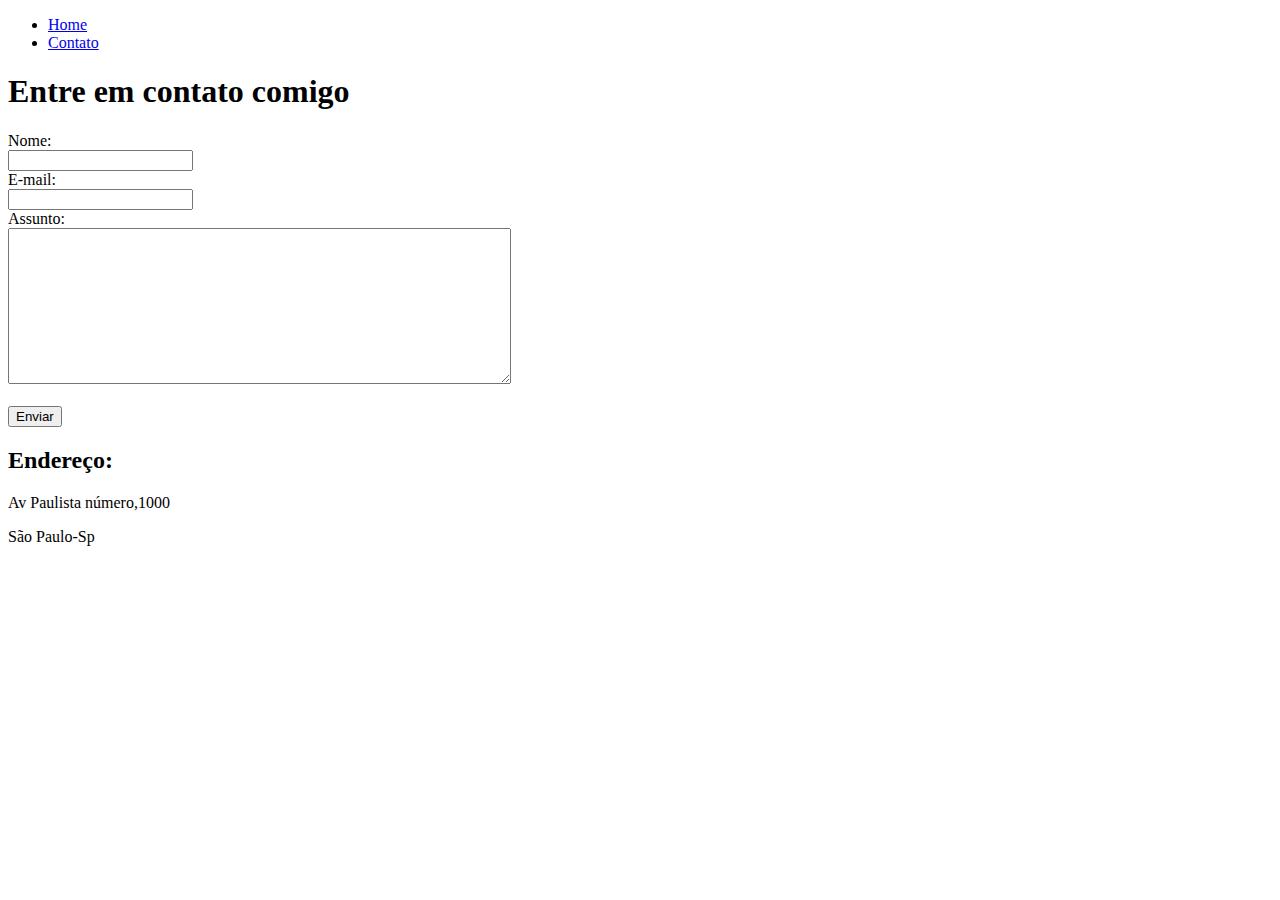
==== contato.html @ 6ad4bf28 "subindo atividade fundamentos web" ====
<!DOCTYPE html>
<html lang="pt-br">
<head>
    <meta charset="UTF-8">
    <meta http-equiv="X-UA-Compatible" content="IE=edge">
    <meta name="viewport" content="width=device-width, initial-scale=1.0">
    <title>Contato</title>
</head>
<body>
    <ul>
        <li>
            <a href="index.html">Home</a>
        </li>
        <li>
            <a href="contato.html">Contato</a>
        </li>
     </ul>
    <h1>Entre em contato comigo</h1>

    <form>
        <label for="nome">Nome:</label><br>
        <input type="text" id= "nome">
        <br>
        <label for="email">E-mail:</label><br>
        <input type="text" id= "email">
        <br>
        <label for="assunto">Assunto:</label><br>
        <textarea name="" id="" cols="60" rows="10"></textarea>
        <br>
        <br>

        <button>Enviar</button>
    </form>
    <h2>Endereço:</h2>
    <p>Av Paulista número,1000</p>
    <p>São Paulo-Sp</p>
    <iframe src="https://www.google.com/maps/embed?pb=!1m18!1m12!1m3!1d14628.392154576073!2d-46.66069239295171!3d-23.564922154894866!2m3!1f0!2f0!3f0!3m2!1i1024!2i768!4f13.1!3m3!1m2!1s0x94ce5994f2e15a7d%3A0xdeb92126793e5e90!2sAv.%20Paulista%2C%201000%20-%20Bela%20Vista%2C%20S%C3%A3o%20Paulo%20-%20SP%2C%2001310-100!5e0!3m2!1spt-BR!2sbr!4v1644469069299!5m2!1spt-BR!2sbr" width="400" height="150" style="border:0;" allowfullscreen="" loading="lazy"></iframe>
    
</body>
</html>
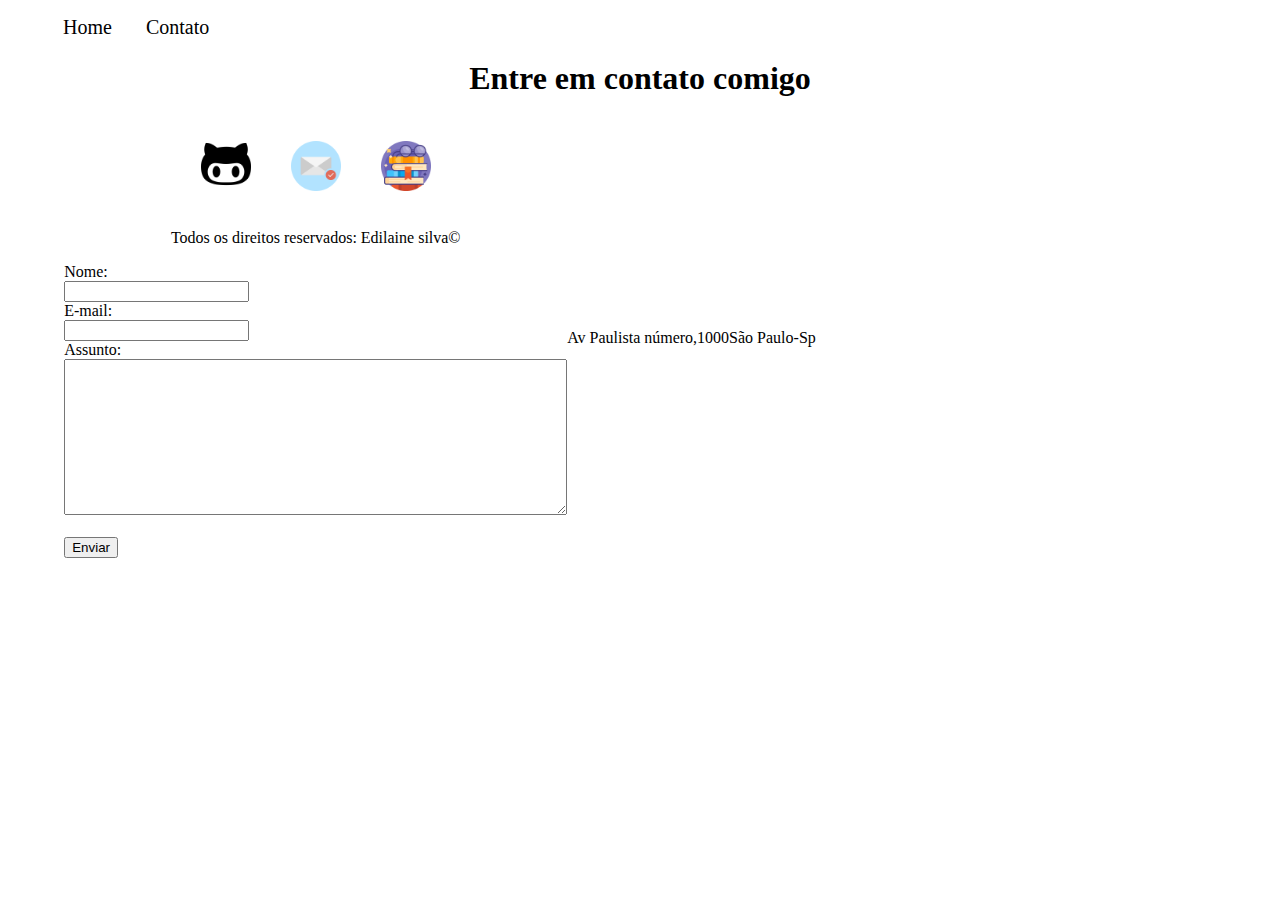
==== commit fd85b635: "aplicando estilização no site com css" ====
--- a/contato.html
+++ b/contato.html
@@ -5,18 +5,42 @@
     <meta http-equiv="X-UA-Compatible" content="IE=edge">
     <meta name="viewport" content="width=device-width, initial-scale=1.0">
     <title>Contato</title>
+    <link rel="stylesheet" href="assets/CSS/style.css">
 </head>
 <body>
-    <ul>
+    <ul id="menu">
         <li>
             <a href="index.html">Home</a>
         </li>
         <li>
             <a href="contato.html">Contato</a>
         </li>
-     </ul>
-    <h1>Entre em contato comigo</h1>
+     </ul id="menu">
+    <h1 class="center">Entre em contato comigo</h1>
+    <div class="container mb-50">
+        
+    <div>
+        <footer>
+    
+  
 
+            <div class="container">
+              <a href="https://github.com/Edilainesds" target="_blank">
+               <img class="tm-social p-30" src="assets/img/github-character.png" alt="Logo github">
+            </a>
+         
+         
+              
+              <img class="tm-social p-30" src="assets/img/icone email (1).png" alt="Icone email">
+              <img class="tm-social p-30" src="assets/img/icone livros.png" alt="Icone livros">
+            </div>
+         
+            <p class="center">
+             Todos os direitos reservados: Edilaine silva&copy;
+             </p>
+           </footer>
+
+      
     <form>
         <label for="nome">Nome:</label><br>
         <input type="text" id= "nome">
@@ -31,10 +55,16 @@
 
         <button>Enviar</button>
     </form>
-    <h2>Endereço:</h2>
+    </div>
+    <div id="menu"></div>
+
+   <div class="ml-50px"></div>
     <p>Av Paulista número,1000</p>
     <p>São Paulo-Sp</p>
     <iframe src="https://www.google.com/maps/embed?pb=!1m18!1m12!1m3!1d14628.392154576073!2d-46.66069239295171!3d-23.564922154894866!2m3!1f0!2f0!3f0!3m2!1i1024!2i768!4f13.1!3m3!1m2!1s0x94ce5994f2e15a7d%3A0xdeb92126793e5e90!2sAv.%20Paulista%2C%201000%20-%20Bela%20Vista%2C%20S%C3%A3o%20Paulo%20-%20SP%2C%2001310-100!5e0!3m2!1spt-BR!2sbr!4v1644469069299!5m2!1spt-BR!2sbr" width="400" height="150" style="border:0;" allowfullscreen="" loading="lazy"></iframe>
     
+    </div>
+    
+    
 </body>
 </html>--- a/assets/CSS/style.css
+++ b/assets/CSS/style.css
@@ -0,0 +1,66 @@
+/* Estilos da página index.html*/
+
+
+.center {
+    text-align: center;
+}
+
+.justify{
+    text-align: justify;
+
+}
+
+.container {
+    display: flex;
+    flex-flow: row;
+    justify-content: center ;
+    align-items: center;
+}
+
+#menu li {
+    display: inline;
+    padding: 15px;
+}
+
+#menu li a {
+    text-decoration: none;
+    color: black;
+    font-size: 20px;
+}
+
+#menu li a:hover {
+    color: blueviolet;
+}
+
+.p-30 {
+    padding: 20px;
+}
+
+.br-35 {
+border-radius: 75% ;
+}
+
+
+
+.wh-300 {
+    width: 300px;
+    height: 300px;
+}
+
+.tm-social{
+    width: 50px;
+    height: 50px;
+}
+
+
+.ml-50{
+   margin-left: 50px;
+}
+
+
+
+
+
+
+
+/* Estilos da página contato.html*/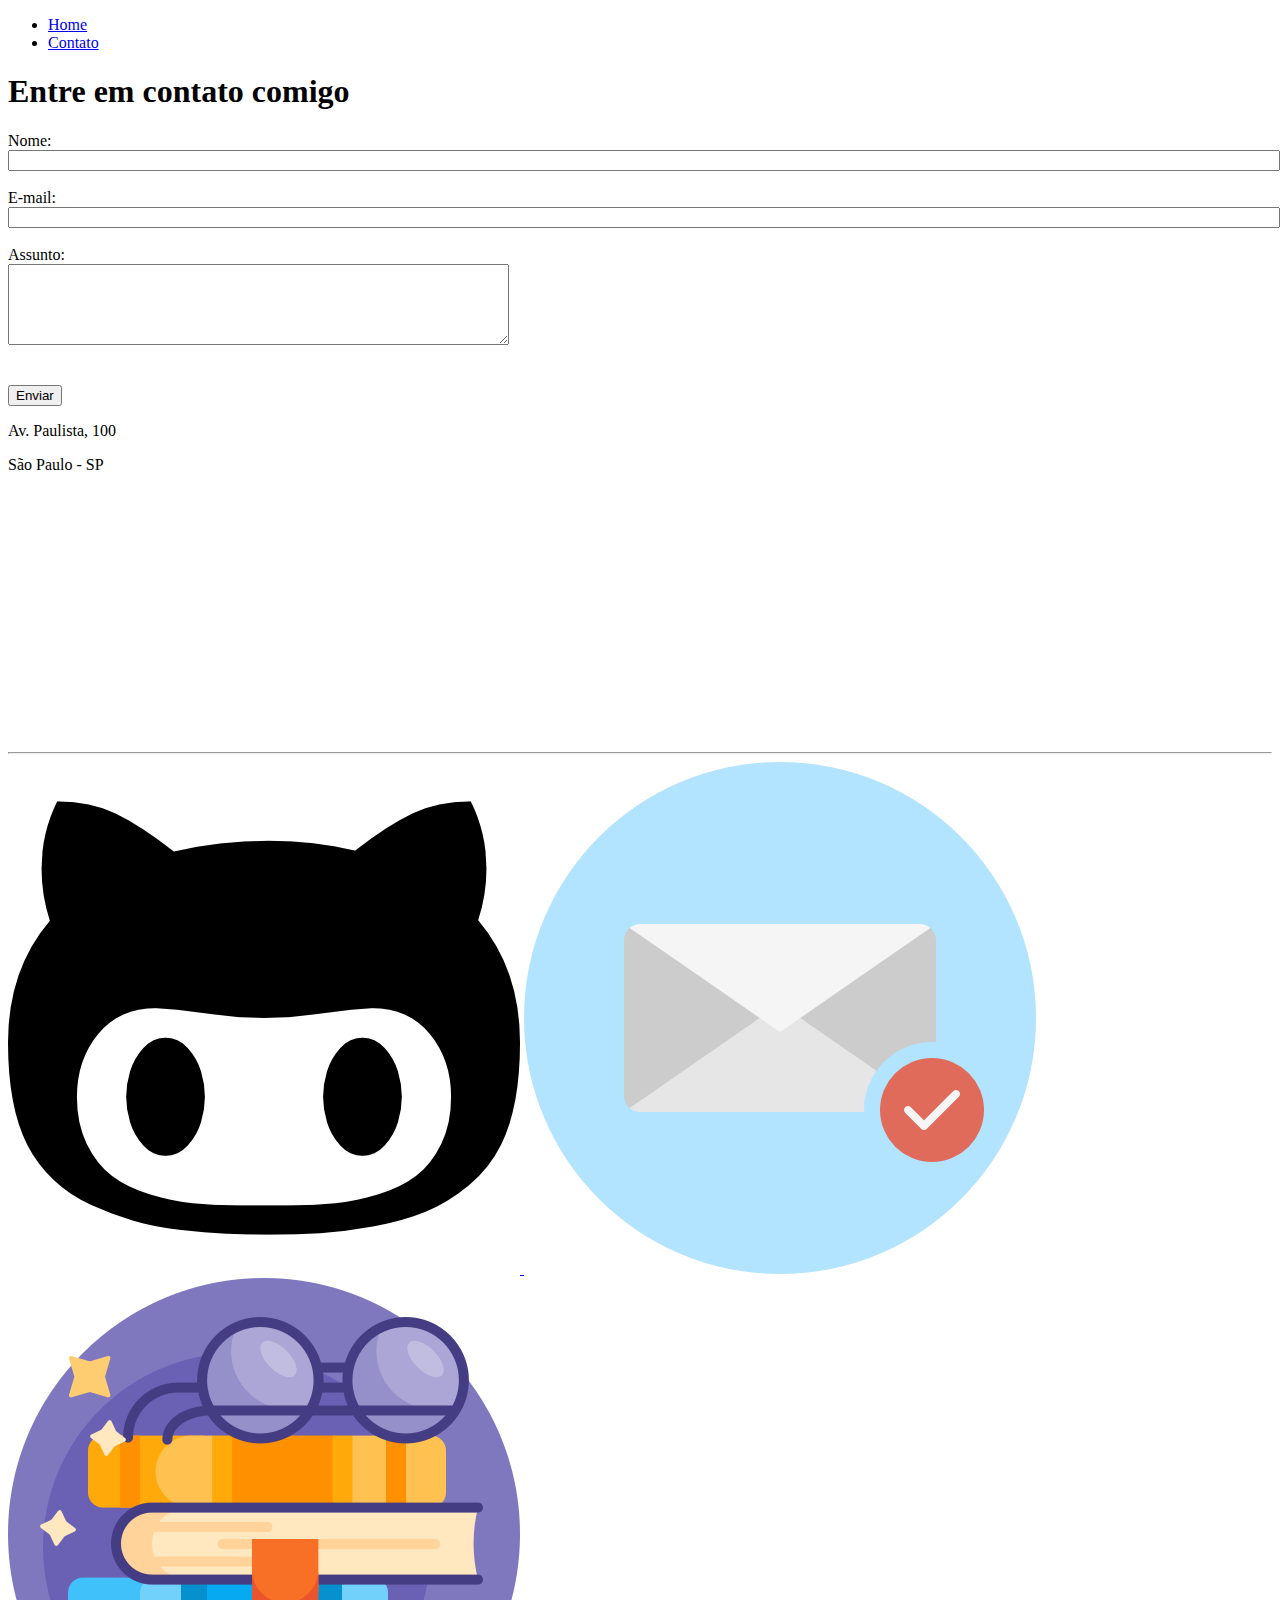
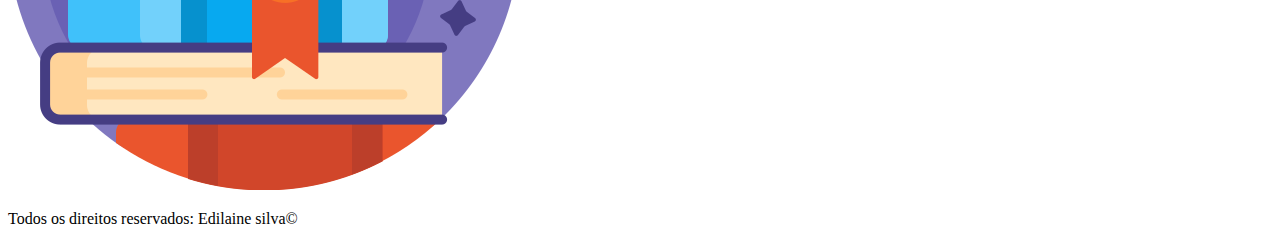
==== commit 9c6be9e0: "Add aplicação do java script e alterações feitas no arquivo contato html" ====
--- a/contato.html
+++ b/contato.html
@@ -1,70 +1,74 @@
 <!DOCTYPE html>
 <html lang="pt-br">
 <head>
-    <meta charset="UTF-8">
-    <meta http-equiv="X-UA-Compatible" content="IE=edge">
-    <meta name="viewport" content="width=device-width, initial-scale=1.0">
-    <title>Contato</title>
-    <link rel="stylesheet" href="assets/CSS/style.css">
+   <meta charset="UTF-8">
+   <meta name="viewport" content="width=device-width, initial-scale=1.0">
+   <title>Contato</title>
+   <link rel="stylesheet" href="assets/css/style.css">
 </head>
 <body>
-    <ul id="menu">
-        <li>
-            <a href="index.html">Home</a>
-        </li>
-        <li>
-            <a href="contato.html">Contato</a>
-        </li>
-     </ul id="menu">
-    <h1 class="center">Entre em contato comigo</h1>
-    <div class="container mb-50">
+
+   <ul id="menu">
+      <li>
+         <a href="index.html"> Home </a>
+      </li>
+      <li>
+         <a href="contato.html"> Contato </a>
+      </li>
+   </ul>
+
+   <h1 class="center">Entre em contato comigo</h1>
+
+   <div class="container mb-50">
+      <div>
+         <form>
+            <label for="nome">Nome:</label> <br>
+            <input type="text" id="nome" onkeyup='validaNome()'>
+            <div id='txtNome'></div>
+            <br>
+            <label for="email">E-mail:</label> <br>
+            <input type="email" id="email" onkeyup='validaEmail()'>
+            <div id='txtEmail'></div>
+            <br>
+            <label for="assunto">Assunto:</label> <br>
+            <textarea name="assunto" id="assunto" cols="60" rows="5" onkeyup="validaAssunto()"></textarea>
+            <div id='txtAssunto'></div>
+            <br>
+            <br>
+            <button onclick="enviar()" >Enviar</button>
+         </form>
+      </div>
+
+      <div class="ml-50">
+
+         <p>Av. Paulista, 100</p>
+         <p>São Paulo - SP</p>
+      
+         <iframe src="https://www.google.com/maps/embed?pb=!1m18!1m12!1m3!1d3657.106696296001!2d-46.65390548535577!3d-23.564611167596592!2m3!1f0!2f0!3f0!3m2!1i1024!2i768!4f13.1!3m3!1m2!1s0x94ce59c7f481fd9f%3A0x9982bfde4df54830!2sAv.%20Paulista%2C%201000%20-%20Bela%20Vista%2C%20S%C3%A3o%20Paulo%20-%20SP%2C%2001310-100!5e0!3m2!1spt-BR!2sbr!4v1594056507065!5m2!1spt-BR!2sbr" width="400" height="250" frameborder="0" style="border:0;" allowfullscreen="" aria-hidden="false" tabindex="0" onmousemove="mapaZoom()" onmouseout="mapaNormal()" id='mapa'></iframe>
+      </div>
+   </div>
+
+
+   <hr>
+   <footer>
+
+    <div class="container">
+        <a href="https://github.com/Edilainesds" target="_blank">
+         <img class="tm-social p-30" src="assets/img/github-character.png" alt="Logo github">
+      </a>
+   
+   
         
-    <div>
-        <footer>
-    
-  
-
-            <div class="container">
-              <a href="https://github.com/Edilainesds" target="_blank">
-               <img class="tm-social p-30" src="assets/img/github-character.png" alt="Logo github">
-            </a>
-         
-         
-              
-              <img class="tm-social p-30" src="assets/img/icone email (1).png" alt="Icone email">
-              <img class="tm-social p-30" src="assets/img/icone livros.png" alt="Icone livros">
-            </div>
-         
-            <p class="center">
-             Todos os direitos reservados: Edilaine silva&copy;
-             </p>
-           </footer>
-
-      
-    <form>
-        <label for="nome">Nome:</label><br>
-        <input type="text" id= "nome">
-        <br>
-        <label for="email">E-mail:</label><br>
-        <input type="text" id= "email">
-        <br>
-        <label for="assunto">Assunto:</label><br>
-        <textarea name="" id="" cols="60" rows="10"></textarea>
-        <br>
-        <br>
-
-        <button>Enviar</button>
-    </form>
-    </div>
-    <div id="menu"></div>
-
-   <div class="ml-50px"></div>
-    <p>Av Paulista número,1000</p>
-    <p>São Paulo-Sp</p>
-    <iframe src="https://www.google.com/maps/embed?pb=!1m18!1m12!1m3!1d14628.392154576073!2d-46.66069239295171!3d-23.564922154894866!2m3!1f0!2f0!3f0!3m2!1i1024!2i768!4f13.1!3m3!1m2!1s0x94ce5994f2e15a7d%3A0xdeb92126793e5e90!2sAv.%20Paulista%2C%201000%20-%20Bela%20Vista%2C%20S%C3%A3o%20Paulo%20-%20SP%2C%2001310-100!5e0!3m2!1spt-BR!2sbr!4v1644469069299!5m2!1spt-BR!2sbr" width="400" height="150" style="border:0;" allowfullscreen="" loading="lazy"></iframe>
-    
-    </div>
-    
-    
+        <img class="tm-social p-30" src="assets/img/icone email (1).png" alt="Icone email">
+        <img class="tm-social p-30" src="assets/img/icone livros.png" alt="Icone livros">
+      </div>
+   
+      <p class="center">
+       Todos os direitos reservados: Edilaine silva&copy;
+       </p>
+     </footer>
+   
+   <script src="assets/js/script.js"></script>
+   
 </body>
 </html>